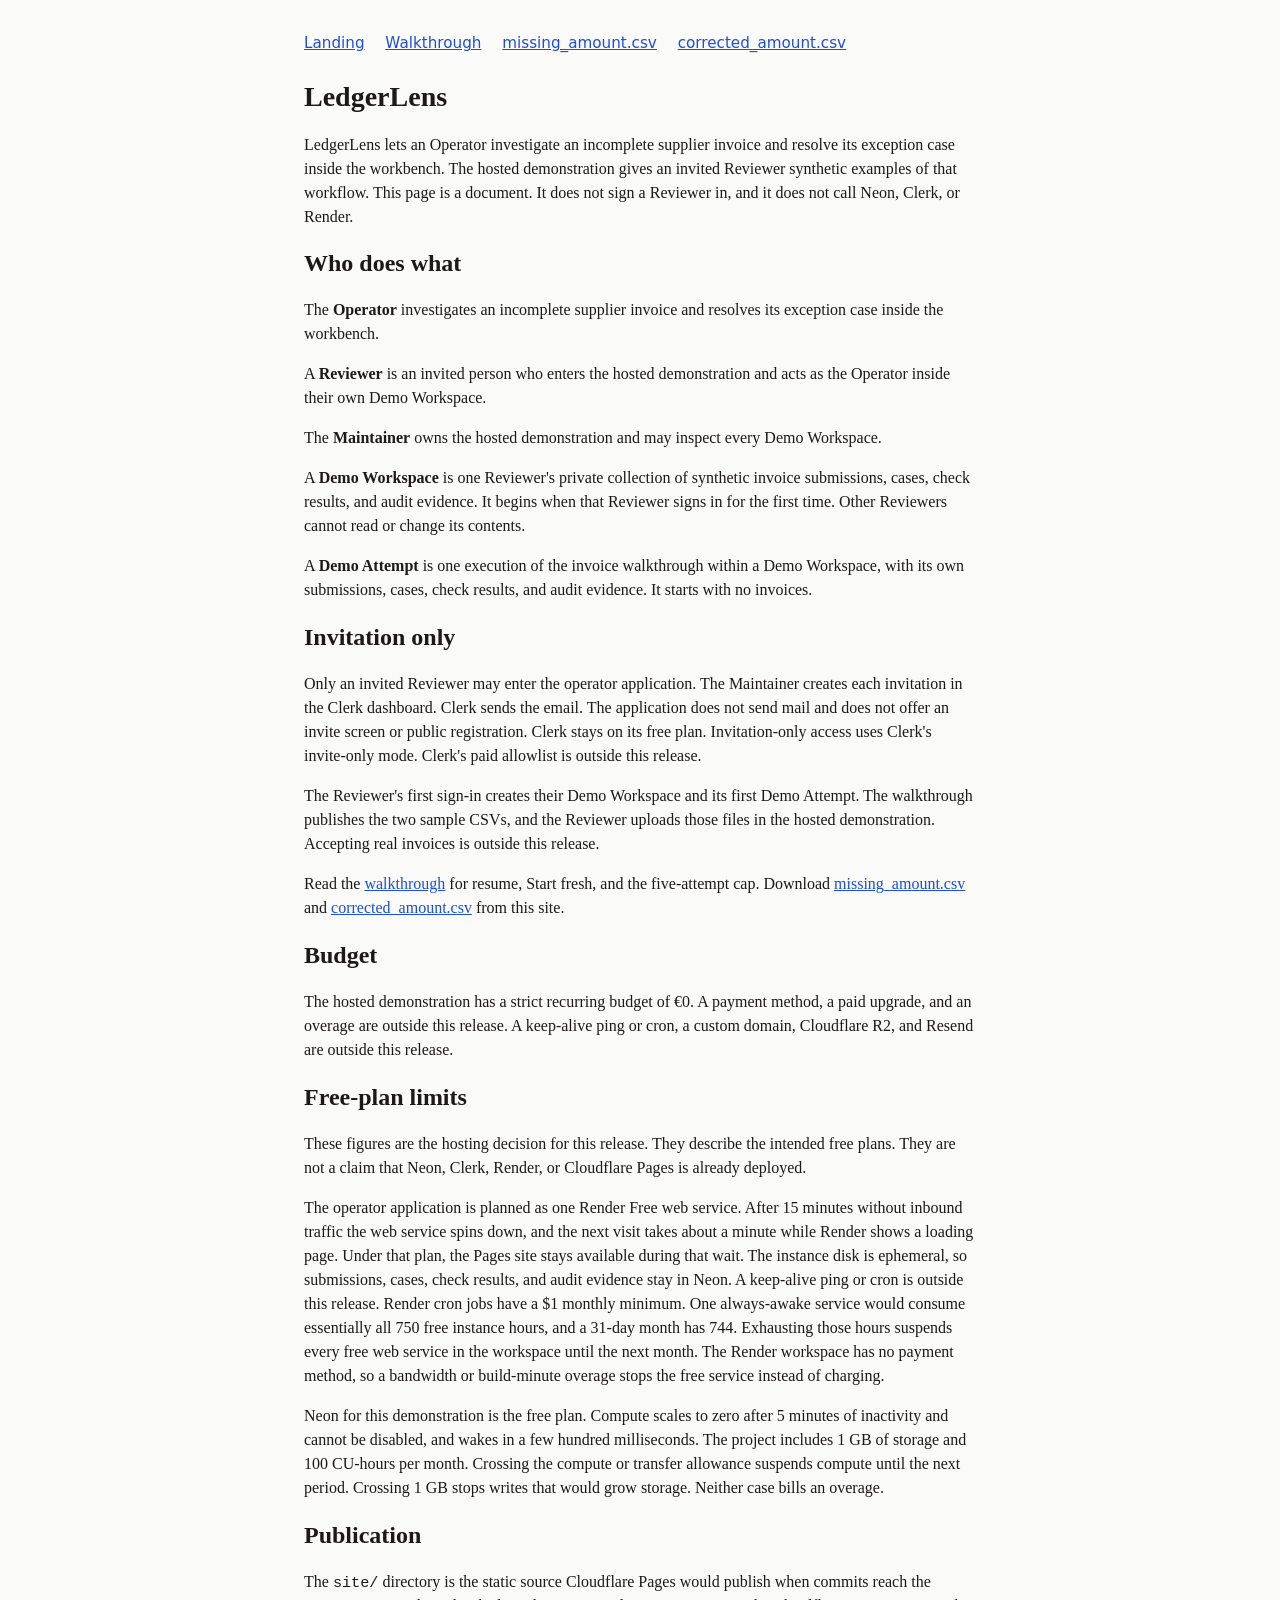
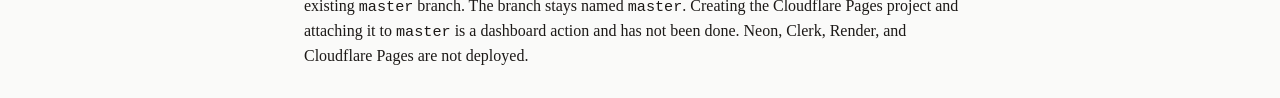
==== site/index.html @ 920e1c4f "feat: isolate hosted demo workspaces and publish the walkthrough" ====
<!DOCTYPE html>
<html lang="en">
<head>
  <meta charset="utf-8">
  <meta name="viewport" content="width=device-width, initial-scale=1">
  <title>LedgerLens — invitation-only demonstration</title>
  <style>
    :root { color-scheme: light; }
    body { font-family: Georgia, "Iowan Old Style", serif; line-height: 1.5; max-width: 42rem; margin: 2rem auto; padding: 0 1.25rem; color: #1c1917; background: #fafaf9; }
    nav { font-family: system-ui, sans-serif; font-size: 0.95rem; margin-bottom: 1.5rem; }
    nav a { margin-right: 1rem; }
    h1, h2 { line-height: 1.25; }
    h1 { font-size: 1.75rem; }
    a { color: #1d4ed8; }
    code { font-family: ui-monospace, monospace; font-size: 0.95em; }
  </style>
</head>
<body>
  <nav>
    <a href="index.html">Landing</a>
    <a href="walkthrough.html">Walkthrough</a>
    <a href="samples/missing_amount.csv">missing_amount.csv</a>
    <a href="samples/corrected_amount.csv">corrected_amount.csv</a>
  </nav>
  <h1>LedgerLens</h1>
  <p>LedgerLens lets an Operator investigate an incomplete supplier invoice and resolve its exception case inside the workbench. The hosted demonstration gives an invited Reviewer synthetic examples of that workflow. This page is a document. It does not sign a Reviewer in, and it does not call Neon, Clerk, or Render.</p>

  <h2>Who does what</h2>
  <p>The <strong>Operator</strong> investigates an incomplete supplier invoice and resolves its exception case inside the workbench.</p>
  <p>A <strong>Reviewer</strong> is an invited person who enters the hosted demonstration and acts as the Operator inside their own Demo Workspace.</p>
  <p>The <strong>Maintainer</strong> owns the hosted demonstration and may inspect every Demo Workspace.</p>
  <p>A <strong>Demo Workspace</strong> is one Reviewer's private collection of synthetic invoice submissions, cases, check results, and audit evidence. It begins when that Reviewer signs in for the first time. Other Reviewers cannot read or change its contents.</p>
  <p>A <strong>Demo Attempt</strong> is one execution of the invoice walkthrough within a Demo Workspace, with its own submissions, cases, check results, and audit evidence. It starts with no invoices.</p>

  <h2>Invitation only</h2>
  <p>Only an invited Reviewer may enter the operator application. The Maintainer creates each invitation in the Clerk dashboard. Clerk sends the email. The application does not send mail and does not offer an invite screen or public registration. Clerk stays on its free plan. Invitation-only access uses Clerk's invite-only mode. Clerk's paid allowlist is outside this release.</p>
  <p>The Reviewer's first sign-in creates their Demo Workspace and its first Demo Attempt. The walkthrough publishes the two sample CSVs, and the Reviewer uploads those files in the hosted demonstration. Accepting real invoices is outside this release.</p>
  <p>Read the <a href="walkthrough.html">walkthrough</a> for resume, Start fresh, and the five-attempt cap. Download <a href="samples/missing_amount.csv">missing_amount.csv</a> and <a href="samples/corrected_amount.csv">corrected_amount.csv</a> from this site.</p>

  <h2>Budget</h2>
  <p>The hosted demonstration has a strict recurring budget of €0. A payment method, a paid upgrade, and an overage are outside this release. A keep-alive ping or cron, a custom domain, Cloudflare R2, and Resend are outside this release.</p>

  <h2>Free-plan limits</h2>
  <p>These figures are the hosting decision for this release. They describe the intended free plans. They are not a claim that Neon, Clerk, Render, or Cloudflare Pages is already deployed.</p>
  <p>The operator application is planned as one Render Free web service. After 15 minutes without inbound traffic the web service spins down, and the next visit takes about a minute while Render shows a loading page. Under that plan, the Pages site stays available during that wait. The instance disk is ephemeral, so submissions, cases, check results, and audit evidence stay in Neon. A keep-alive ping or cron is outside this release. Render cron jobs have a $1 monthly minimum. One always-awake service would consume essentially all 750 free instance hours, and a 31-day month has 744. Exhausting those hours suspends every free web service in the workspace until the next month. The Render workspace has no payment method, so a bandwidth or build-minute overage stops the free service instead of charging.</p>
  <p>Neon for this demonstration is the free plan. Compute scales to zero after 5 minutes of inactivity and cannot be disabled, and wakes in a few hundred milliseconds. The project includes 1 GB of storage and 100 CU-hours per month. Crossing the compute or transfer allowance suspends compute until the next period. Crossing 1 GB stops writes that would grow storage. Neither case bills an overage.</p>

  <h2>Publication</h2>
  <p>The <code>site/</code> directory is the static source Cloudflare Pages would publish when commits reach the existing <code>master</code> branch. The branch stays named <code>master</code>. Creating the Cloudflare Pages project and attaching it to <code>master</code> is a dashboard action and has not been done. Neon, Clerk, Render, and Cloudflare Pages are not deployed.</p>
</body>
</html>
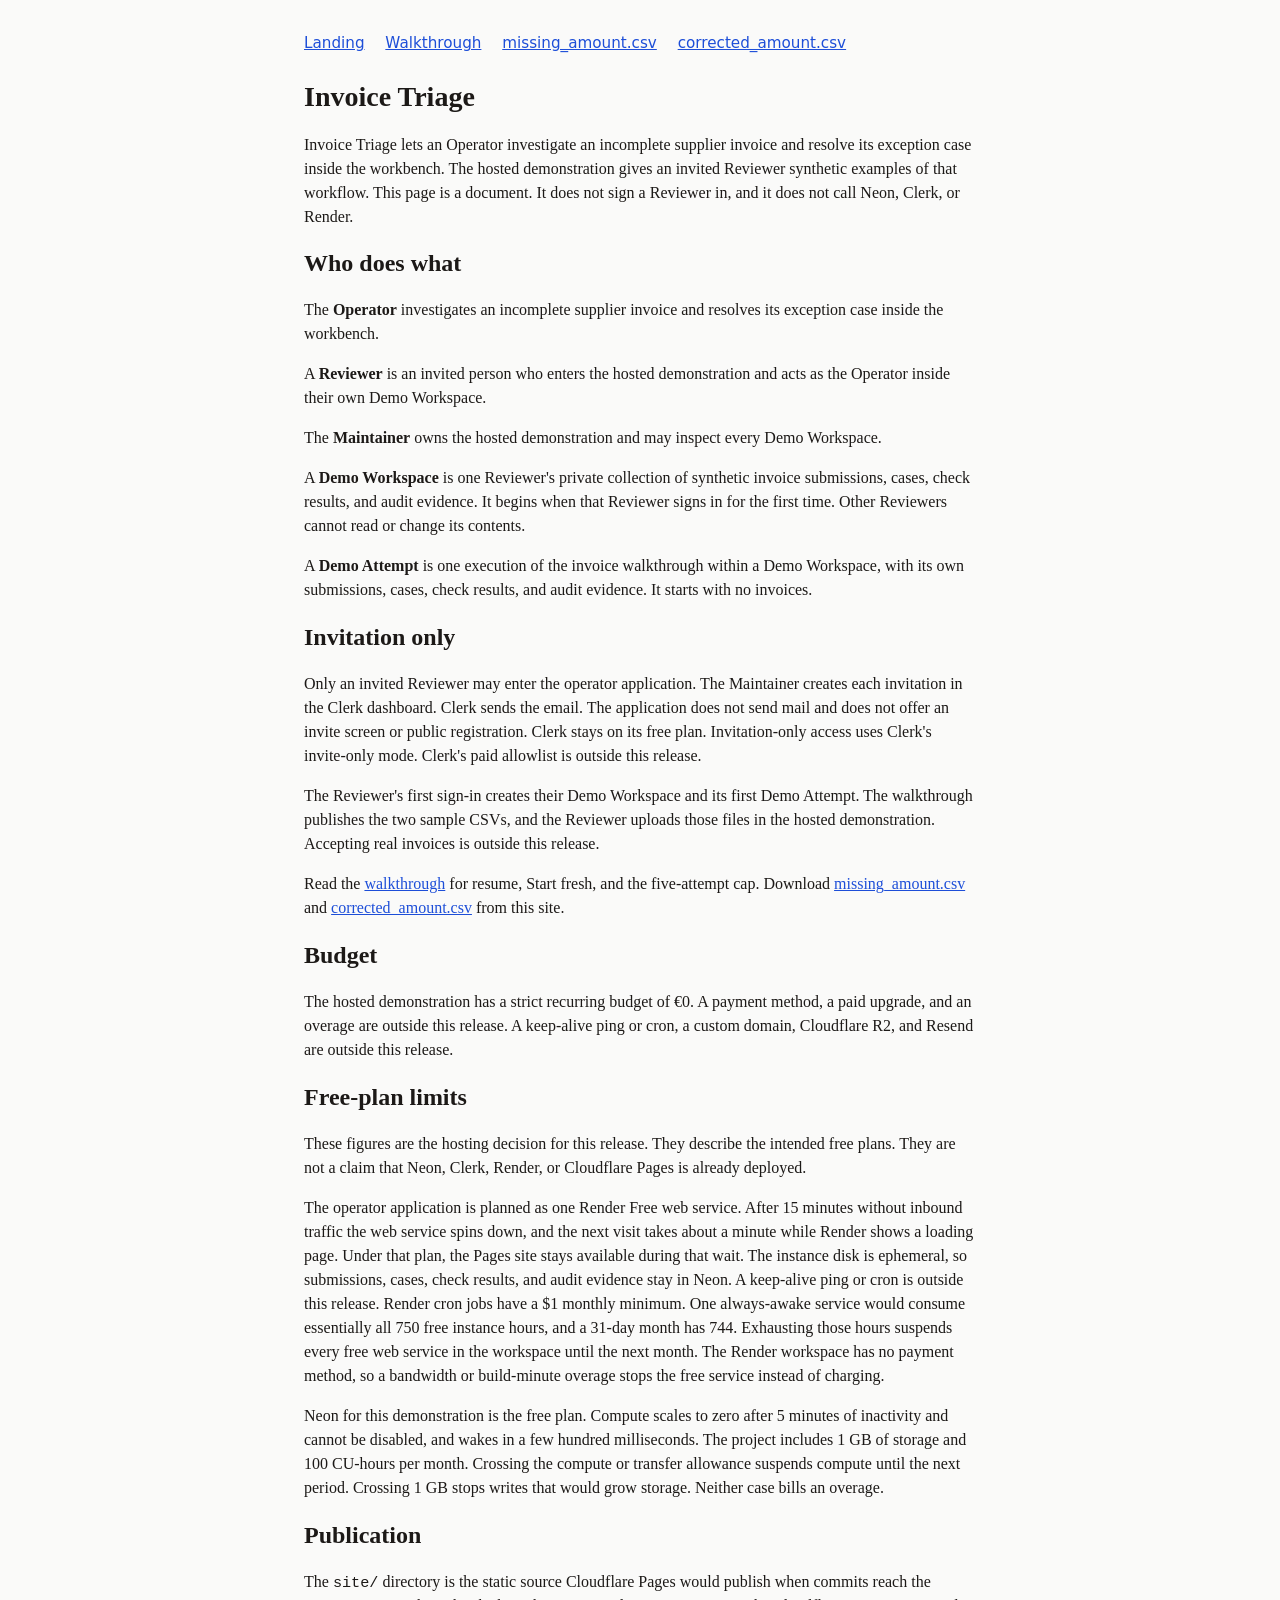
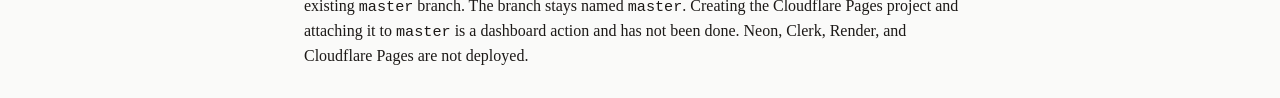
==== commit d74134bc: "Rename the package and application to Invoice Triage" ====
--- a/site/index.html
+++ b/site/index.html
@@ -3,7 +3,7 @@
 <head>
   <meta charset="utf-8">
   <meta name="viewport" content="width=device-width, initial-scale=1">
-  <title>LedgerLens — invitation-only demonstration</title>
+  <title>Invoice Triage — invitation-only demonstration</title>
   <style>
     :root { color-scheme: light; }
     body { font-family: Georgia, "Iowan Old Style", serif; line-height: 1.5; max-width: 42rem; margin: 2rem auto; padding: 0 1.25rem; color: #1c1917; background: #fafaf9; }
@@ -22,8 +22,8 @@
     <a href="samples/missing_amount.csv">missing_amount.csv</a>
     <a href="samples/corrected_amount.csv">corrected_amount.csv</a>
   </nav>
-  <h1>LedgerLens</h1>
-  <p>LedgerLens lets an Operator investigate an incomplete supplier invoice and resolve its exception case inside the workbench. The hosted demonstration gives an invited Reviewer synthetic examples of that workflow. This page is a document. It does not sign a Reviewer in, and it does not call Neon, Clerk, or Render.</p>
+  <h1>Invoice Triage</h1>
+  <p>Invoice Triage lets an Operator investigate an incomplete supplier invoice and resolve its exception case inside the workbench. The hosted demonstration gives an invited Reviewer synthetic examples of that workflow. This page is a document. It does not sign a Reviewer in, and it does not call Neon, Clerk, or Render.</p>
 
   <h2>Who does what</h2>
   <p>The <strong>Operator</strong> investigates an incomplete supplier invoice and resolves its exception case inside the workbench.</p>
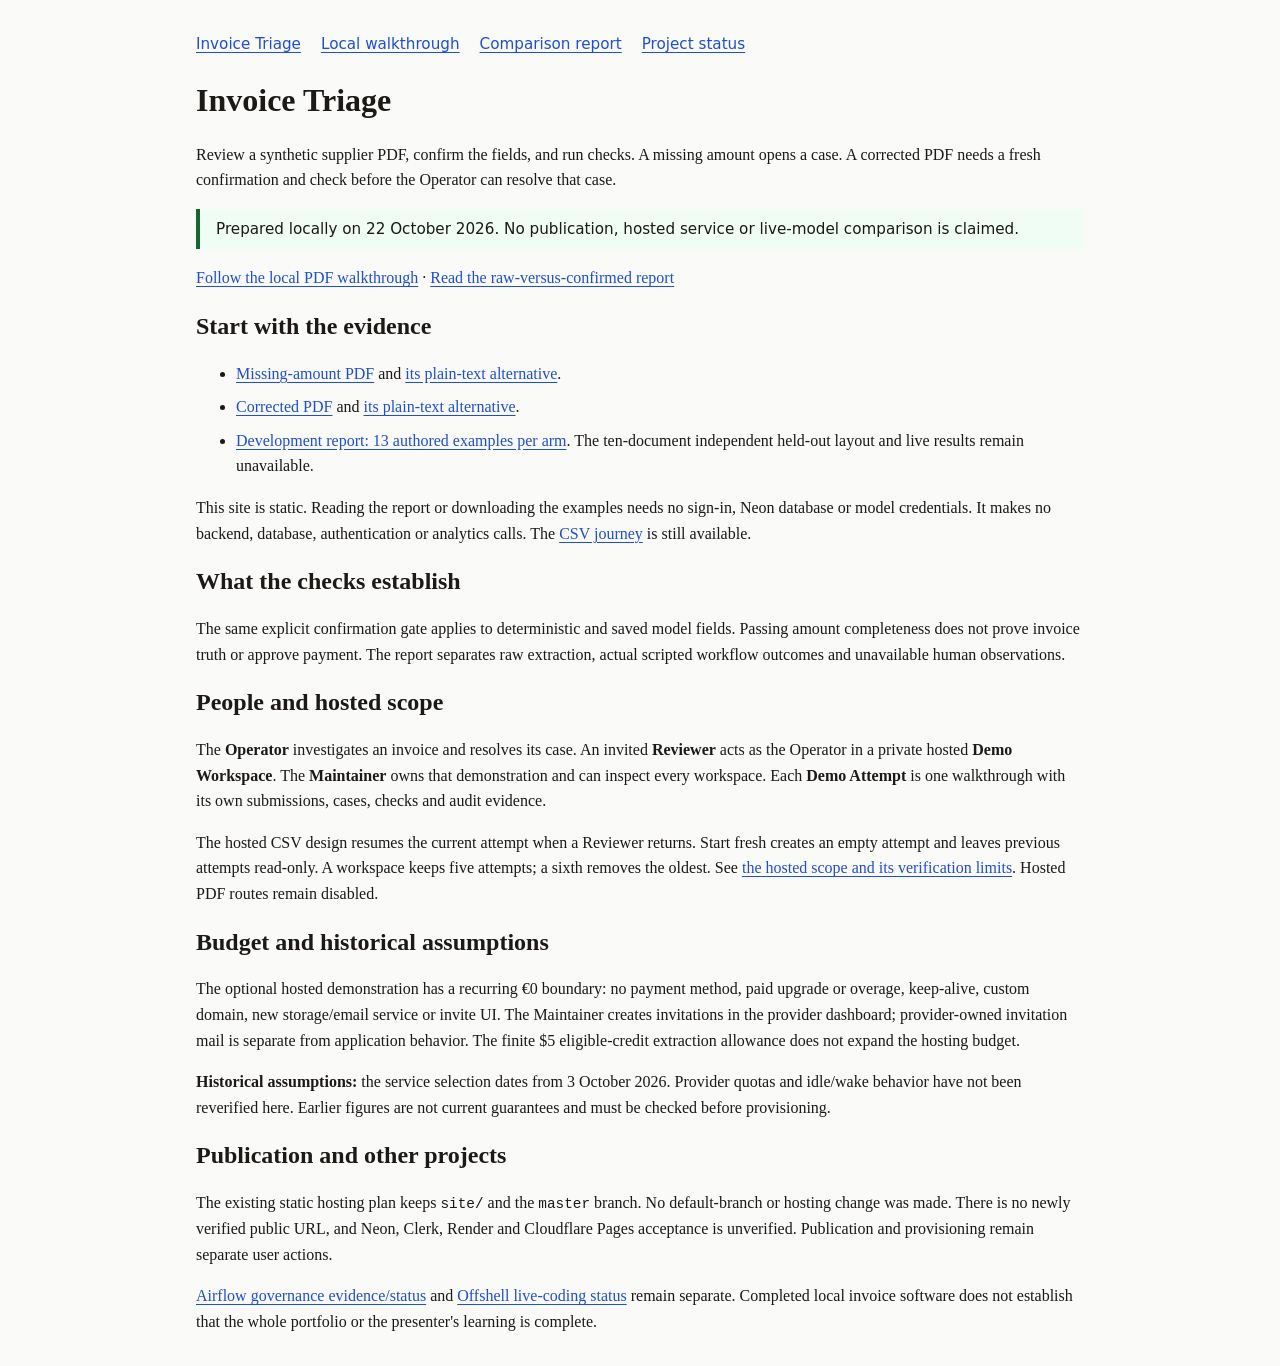
==== commit 24f5a4c6: "Lead static walkthrough with PDF review and honest replay evidence" ====
--- a/site/index.html
+++ b/site/index.html
@@ -3,49 +3,33 @@
 <head>
   <meta charset="utf-8">
   <meta name="viewport" content="width=device-width, initial-scale=1">
-  <title>Invoice Triage — invitation-only demonstration</title>
-  <style>
-    :root { color-scheme: light; }
-    body { font-family: Georgia, "Iowan Old Style", serif; line-height: 1.5; max-width: 42rem; margin: 2rem auto; padding: 0 1.25rem; color: #1c1917; background: #fafaf9; }
-    nav { font-family: system-ui, sans-serif; font-size: 0.95rem; margin-bottom: 1.5rem; }
-    nav a { margin-right: 1rem; }
-    h1, h2 { line-height: 1.25; }
-    h1 { font-size: 1.75rem; }
-    a { color: #1d4ed8; }
-    code { font-family: ui-monospace, monospace; font-size: 0.95em; }
-  </style>
+  <title>Invoice Triage — synthetic PDF review</title>
+  <link rel="stylesheet" href="style.css">
 </head>
 <body>
-  <nav>
-    <a href="index.html">Landing</a>
-    <a href="walkthrough.html">Walkthrough</a>
-    <a href="samples/missing_amount.csv">missing_amount.csv</a>
-    <a href="samples/corrected_amount.csv">corrected_amount.csv</a>
-  </nav>
-  <h1>Invoice Triage</h1>
-  <p>Invoice Triage lets an Operator investigate an incomplete supplier invoice and resolve its exception case inside the workbench. The hosted demonstration gives an invited Reviewer synthetic examples of that workflow. This page is a document. It does not sign a Reviewer in, and it does not call Neon, Clerk, or Render.</p>
-
-  <h2>Who does what</h2>
-  <p>The <strong>Operator</strong> investigates an incomplete supplier invoice and resolves its exception case inside the workbench.</p>
-  <p>A <strong>Reviewer</strong> is an invited person who enters the hosted demonstration and acts as the Operator inside their own Demo Workspace.</p>
-  <p>The <strong>Maintainer</strong> owns the hosted demonstration and may inspect every Demo Workspace.</p>
-  <p>A <strong>Demo Workspace</strong> is one Reviewer's private collection of synthetic invoice submissions, cases, check results, and audit evidence. It begins when that Reviewer signs in for the first time. Other Reviewers cannot read or change its contents.</p>
-  <p>A <strong>Demo Attempt</strong> is one execution of the invoice walkthrough within a Demo Workspace, with its own submissions, cases, check results, and audit evidence. It starts with no invoices.</p>
-
-  <h2>Invitation only</h2>
-  <p>Only an invited Reviewer may enter the operator application. The Maintainer creates each invitation in the Clerk dashboard. Clerk sends the email. The application does not send mail and does not offer an invite screen or public registration. Clerk stays on its free plan. Invitation-only access uses Clerk's invite-only mode. Clerk's paid allowlist is outside this release.</p>
-  <p>The Reviewer's first sign-in creates their Demo Workspace and its first Demo Attempt. The walkthrough publishes the two sample CSVs, and the Reviewer uploads those files in the hosted demonstration. Accepting real invoices is outside this release.</p>
-  <p>Read the <a href="walkthrough.html">walkthrough</a> for resume, Start fresh, and the five-attempt cap. Download <a href="samples/missing_amount.csv">missing_amount.csv</a> and <a href="samples/corrected_amount.csv">corrected_amount.csv</a> from this site.</p>
-
-  <h2>Budget</h2>
-  <p>The hosted demonstration has a strict recurring budget of €0. A payment method, a paid upgrade, and an overage are outside this release. A keep-alive ping or cron, a custom domain, Cloudflare R2, and Resend are outside this release.</p>
-
-  <h2>Free-plan limits</h2>
-  <p>These figures are the hosting decision for this release. They describe the intended free plans. They are not a claim that Neon, Clerk, Render, or Cloudflare Pages is already deployed.</p>
-  <p>The operator application is planned as one Render Free web service. After 15 minutes without inbound traffic the web service spins down, and the next visit takes about a minute while Render shows a loading page. Under that plan, the Pages site stays available during that wait. The instance disk is ephemeral, so submissions, cases, check results, and audit evidence stay in Neon. A keep-alive ping or cron is outside this release. Render cron jobs have a $1 monthly minimum. One always-awake service would consume essentially all 750 free instance hours, and a 31-day month has 744. Exhausting those hours suspends every free web service in the workspace until the next month. The Render workspace has no payment method, so a bandwidth or build-minute overage stops the free service instead of charging.</p>
-  <p>Neon for this demonstration is the free plan. Compute scales to zero after 5 minutes of inactivity and cannot be disabled, and wakes in a few hundred milliseconds. The project includes 1 GB of storage and 100 CU-hours per month. Crossing the compute or transfer allowance suspends compute until the next period. Crossing 1 GB stops writes that would grow storage. Neither case bills an overage.</p>
-
-  <h2>Publication</h2>
-  <p>The <code>site/</code> directory is the static source Cloudflare Pages would publish when commits reach the existing <code>master</code> branch. The branch stays named <code>master</code>. Creating the Cloudflare Pages project and attaching it to <code>master</code> is a dashboard action and has not been done. Neon, Clerk, Render, and Cloudflare Pages are not deployed.</p>
+  <a class="skip" href="#main">Skip to content</a>
+  <nav aria-label="Main"><a href="index.html">Invoice Triage</a><a href="walkthrough.html">Local walkthrough</a><a href="report.html">Comparison report</a><a href="project-status.html">Project status</a></nav>
+<main id="main">
+<h1>Invoice Triage</h1>
+<p>Review a synthetic supplier PDF, confirm the fields, and run checks. A missing amount opens a case. A corrected PDF needs a fresh confirmation and check before the Operator can resolve that case.</p>
+<p class="status">Prepared locally on 22 October 2026. No publication, hosted service or live-model comparison is claimed.</p>
+<p><a href="walkthrough.html">Follow the local PDF walkthrough</a> · <a href="report.html">Read the raw-versus-confirmed report</a></p>
+<h2>Start with the evidence</h2>
+<ul><li><a href="samples/missing_amount.pdf">Missing-amount PDF</a> and <a href="samples/missing_amount.txt">its plain-text alternative</a>.</li>
+<li><a href="samples/corrected_amount.pdf">Corrected PDF</a> and <a href="samples/corrected_amount.txt">its plain-text alternative</a>.</li>
+<li><a href="report.html">Development report: 13 authored examples per arm</a>. The ten-document independent held-out layout and live results remain unavailable.</li></ul>
+<p>This site is static. Reading the report or downloading the examples needs no sign-in, Neon database or model credentials. It makes no backend, database, authentication or analytics calls. The <a href="walkthrough.html#csv">CSV journey</a> is still available.</p>
+<h2>What the checks establish</h2>
+<p>The same explicit confirmation gate applies to deterministic and saved model fields. Passing amount completeness does not prove invoice truth or approve payment. The report separates raw extraction, actual scripted workflow outcomes and unavailable human observations.</p>
+<h2>People and hosted scope</h2>
+<p>The <strong>Operator</strong> investigates an invoice and resolves its case. An invited <strong>Reviewer</strong> acts as the Operator in a private hosted <strong>Demo Workspace</strong>. The <strong>Maintainer</strong> owns that demonstration and can inspect every workspace. Each <strong>Demo Attempt</strong> is one walkthrough with its own submissions, cases, checks and audit evidence.</p>
+<p>The hosted CSV design resumes the current attempt when a Reviewer returns. Start fresh creates an empty attempt and leaves previous attempts read-only. A workspace keeps five attempts; a sixth removes the oldest. See <a href="walkthrough.html#hosted">the hosted scope and its verification limits</a>. Hosted PDF routes remain disabled.</p>
+<h2>Budget and historical assumptions</h2>
+<p>The optional hosted demonstration has a recurring €0 boundary: no payment method, paid upgrade or overage, keep-alive, custom domain, new storage/email service or invite UI. The Maintainer creates invitations in the provider dashboard; provider-owned invitation mail is separate from application behavior. The finite $5 eligible-credit extraction allowance does not expand the hosting budget.</p>
+<p><strong>Historical assumptions:</strong> the service selection dates from 3 October 2026. Provider quotas and idle/wake behavior have not been reverified here. Earlier figures are not current guarantees and must be checked before provisioning.</p>
+<h2>Publication and other projects</h2>
+<p>The existing static hosting plan keeps <code>site/</code> and the <code>master</code> branch. No default-branch or hosting change was made. There is no newly verified public URL, and Neon, Clerk, Render and Cloudflare Pages acceptance is unverified. Publication and provisioning remain separate user actions.</p>
+<p><a href="project-status.html#airflow">Airflow governance evidence/status</a> and <a href="project-status.html#offshell">Offshell live-coding status</a> remain separate. Completed local invoice software does not establish that the whole portfolio or the presenter's learning is complete.</p>
+</main>
 </body>
 </html>
--- a/site/style.css
+++ b/site/style.css
@@ -0,0 +1,18 @@
+:root { color-scheme: light; }
+* { box-sizing: border-box; }
+body { font-family: Georgia, "Iowan Old Style", serif; line-height: 1.6; max-width: 58rem; margin: 2rem auto; padding: 0 1.25rem; color: #1c1917; background: #fafaf9; }
+nav, .status { font-family: system-ui, sans-serif; font-size: .95rem; }
+nav { display: flex; flex-wrap: wrap; gap: .5rem 1.25rem; margin-bottom: 1.5rem; }
+h1, h2, h3 { line-height: 1.25; } h1 { font-size: 2rem; }
+a { color: #1d4ed8; text-underline-offset: .18em; overflow-wrap: anywhere; }
+a:focus-visible, summary:focus-visible, [tabindex]:focus-visible { outline: 3px solid #166534; outline-offset: 4px; }
+code, pre { font-family: ui-monospace, monospace; font-size: .9em; }
+code { overflow-wrap: anywhere; }
+pre { max-width: 100%; overflow-x: auto; background: #f5f5f4; padding: 1rem; }
+.scroll { max-width: 100%; overflow-x: auto; }
+table { width: 100%; border-collapse: collapse; font-size: .95rem; }
+th, td { text-align: left; vertical-align: top; border-bottom: 1px solid #d6d3d1; padding: .6rem; }
+caption { text-align: left; font-weight: bold; margin: .5rem 0; }
+.status { border-left: 4px solid #166534; padding: .5rem 1rem; background: #f0fdf4; }
+li { margin-bottom: .5rem; } details { margin: 1rem 0; } summary { cursor: pointer; }
+.skip { position: absolute; left: -10000px; } .skip:focus { left: 1rem; top: 0; background: white; }
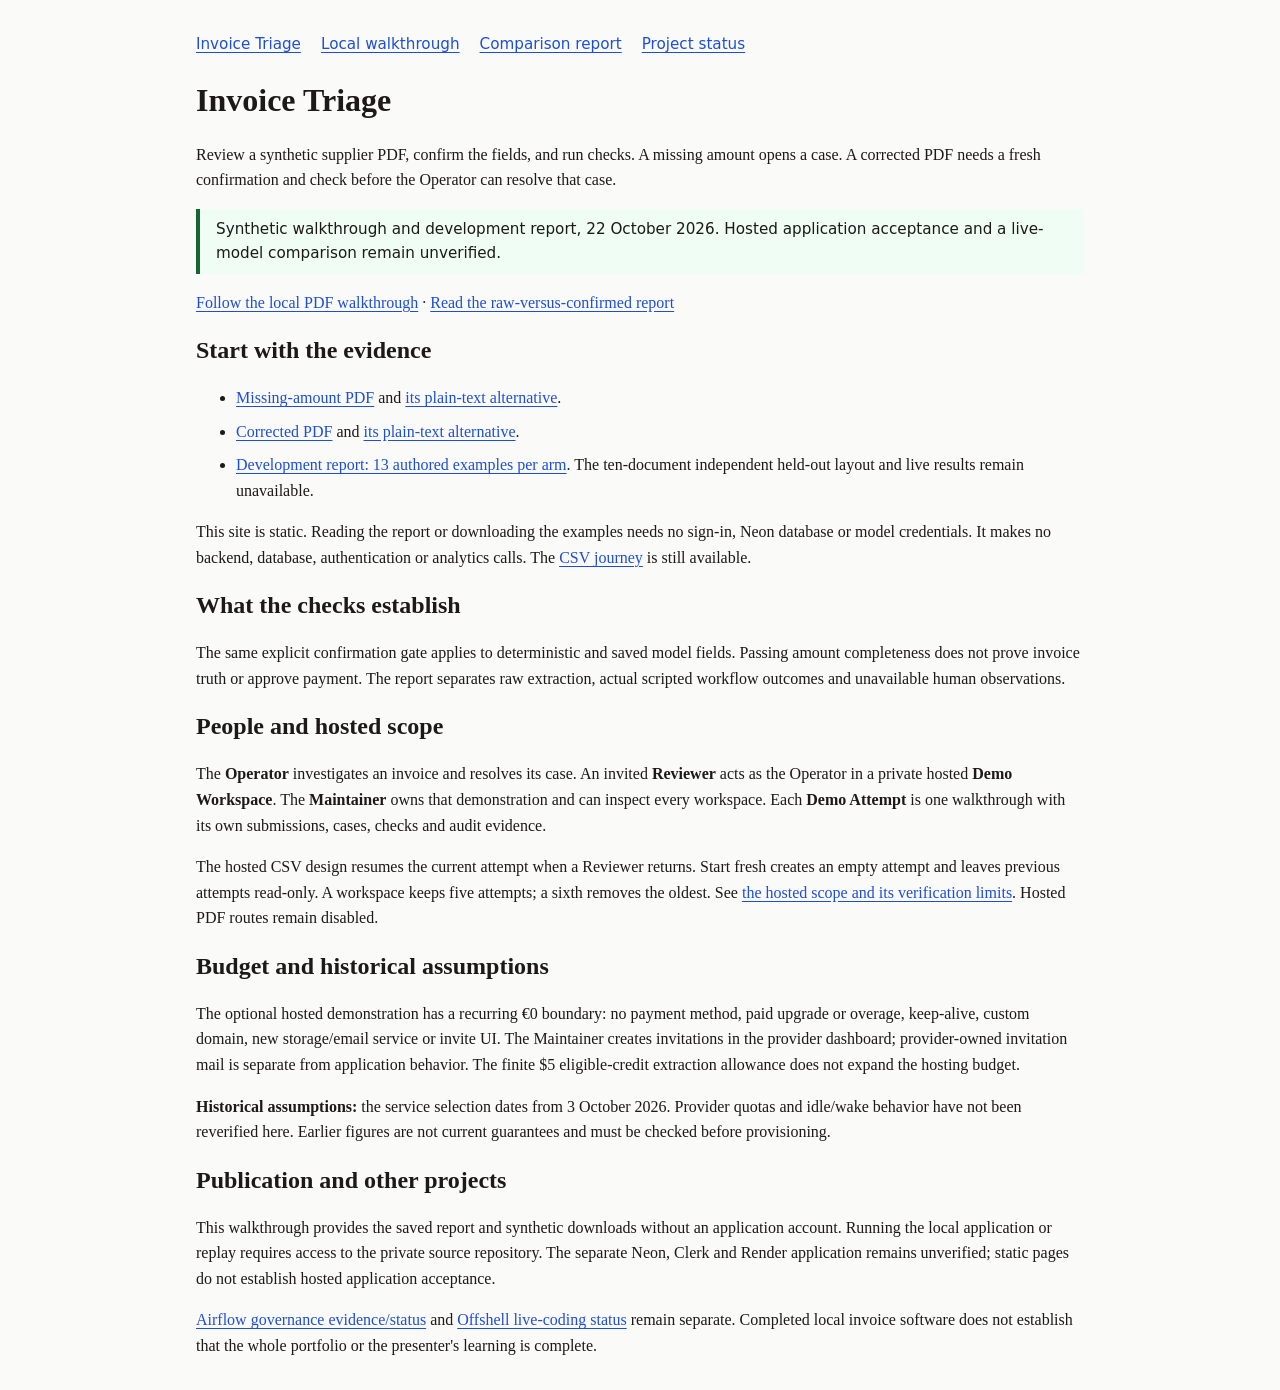
==== commit 04454c15: "Refresh static walkthrough status for publication (#25)" ====
--- a/site/index.html
+++ b/site/index.html
@@ -12,7 +12,7 @@
 <main id="main">
 <h1>Invoice Triage</h1>
 <p>Review a synthetic supplier PDF, confirm the fields, and run checks. A missing amount opens a case. A corrected PDF needs a fresh confirmation and check before the Operator can resolve that case.</p>
-<p class="status">Prepared locally on 22 October 2026. No publication, hosted service or live-model comparison is claimed.</p>
+<p class="status">Synthetic walkthrough and development report, 22 October 2026. Hosted application acceptance and a live-model comparison remain unverified.</p>
 <p><a href="walkthrough.html">Follow the local PDF walkthrough</a> · <a href="report.html">Read the raw-versus-confirmed report</a></p>
 <h2>Start with the evidence</h2>
 <ul><li><a href="samples/missing_amount.pdf">Missing-amount PDF</a> and <a href="samples/missing_amount.txt">its plain-text alternative</a>.</li>
@@ -28,7 +28,7 @@
 <p>The optional hosted demonstration has a recurring €0 boundary: no payment method, paid upgrade or overage, keep-alive, custom domain, new storage/email service or invite UI. The Maintainer creates invitations in the provider dashboard; provider-owned invitation mail is separate from application behavior. The finite $5 eligible-credit extraction allowance does not expand the hosting budget.</p>
 <p><strong>Historical assumptions:</strong> the service selection dates from 3 October 2026. Provider quotas and idle/wake behavior have not been reverified here. Earlier figures are not current guarantees and must be checked before provisioning.</p>
 <h2>Publication and other projects</h2>
-<p>The existing static hosting plan keeps <code>site/</code> and the <code>master</code> branch. No default-branch or hosting change was made. There is no newly verified public URL, and Neon, Clerk, Render and Cloudflare Pages acceptance is unverified. Publication and provisioning remain separate user actions.</p>
+<p>This walkthrough provides the saved report and synthetic downloads without an application account. Running the local application or replay requires access to the private source repository. The separate Neon, Clerk and Render application remains unverified; static pages do not establish hosted application acceptance.</p>
 <p><a href="project-status.html#airflow">Airflow governance evidence/status</a> and <a href="project-status.html#offshell">Offshell live-coding status</a> remain separate. Completed local invoice software does not establish that the whole portfolio or the presenter's learning is complete.</p>
 </main>
 </body>
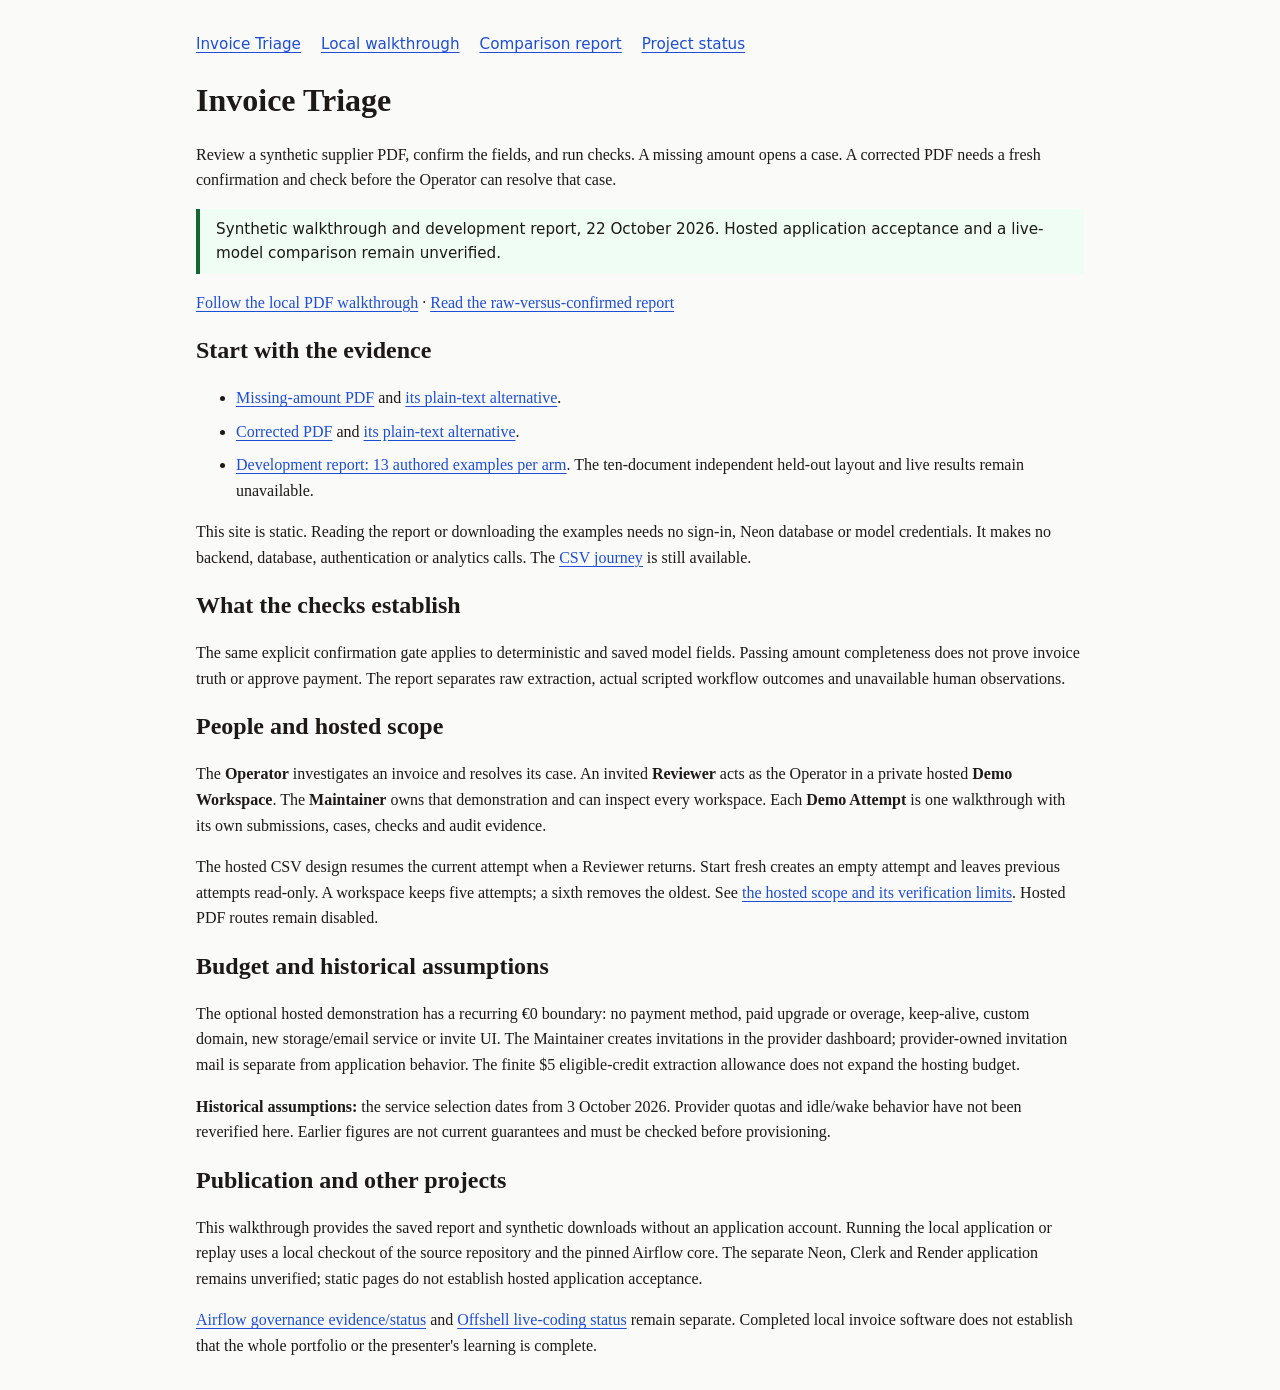
==== commit 31c38b1e: "fix: prepare static walkthrough for public repo, lock dependencies, and drop legacy env keys (#26)" ====
--- a/site/index.html
+++ b/site/index.html
@@ -28,7 +28,7 @@
 <p>The optional hosted demonstration has a recurring €0 boundary: no payment method, paid upgrade or overage, keep-alive, custom domain, new storage/email service or invite UI. The Maintainer creates invitations in the provider dashboard; provider-owned invitation mail is separate from application behavior. The finite $5 eligible-credit extraction allowance does not expand the hosting budget.</p>
 <p><strong>Historical assumptions:</strong> the service selection dates from 3 October 2026. Provider quotas and idle/wake behavior have not been reverified here. Earlier figures are not current guarantees and must be checked before provisioning.</p>
 <h2>Publication and other projects</h2>
-<p>This walkthrough provides the saved report and synthetic downloads without an application account. Running the local application or replay requires access to the private source repository. The separate Neon, Clerk and Render application remains unverified; static pages do not establish hosted application acceptance.</p>
+<p>This walkthrough provides the saved report and synthetic downloads without an application account. Running the local application or replay uses a local checkout of the source repository and the pinned Airflow core. The separate Neon, Clerk and Render application remains unverified; static pages do not establish hosted application acceptance.</p>
 <p><a href="project-status.html#airflow">Airflow governance evidence/status</a> and <a href="project-status.html#offshell">Offshell live-coding status</a> remain separate. Completed local invoice software does not establish that the whole portfolio or the presenter's learning is complete.</p>
 </main>
 </body>
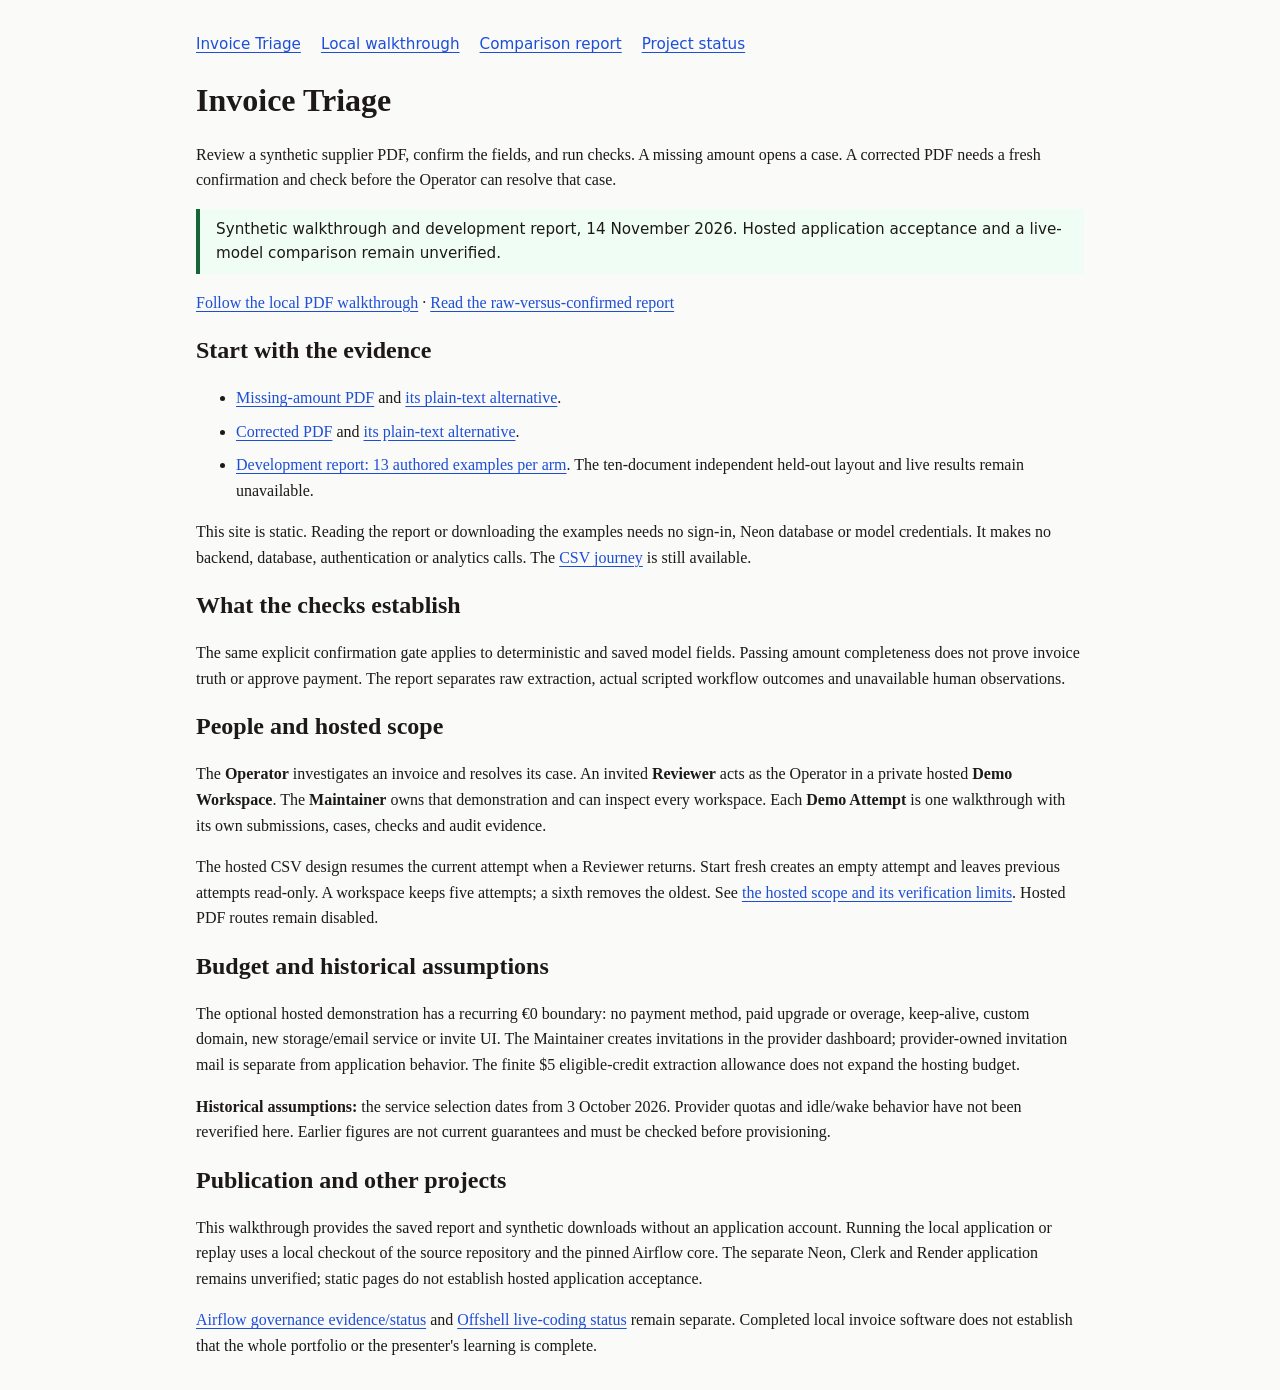
==== commit c9cd6fc8: "Bump pinned Airflow core revision to 5d602428 and refresh replay evidence (#27)" ====
--- a/site/index.html
+++ b/site/index.html
@@ -12,7 +12,7 @@
 <main id="main">
 <h1>Invoice Triage</h1>
 <p>Review a synthetic supplier PDF, confirm the fields, and run checks. A missing amount opens a case. A corrected PDF needs a fresh confirmation and check before the Operator can resolve that case.</p>
-<p class="status">Synthetic walkthrough and development report, 22 October 2026. Hosted application acceptance and a live-model comparison remain unverified.</p>
+<p class="status">Synthetic walkthrough and development report, 14 November 2026. Hosted application acceptance and a live-model comparison remain unverified.</p>
 <p><a href="walkthrough.html">Follow the local PDF walkthrough</a> · <a href="report.html">Read the raw-versus-confirmed report</a></p>
 <h2>Start with the evidence</h2>
 <ul><li><a href="samples/missing_amount.pdf">Missing-amount PDF</a> and <a href="samples/missing_amount.txt">its plain-text alternative</a>.</li>
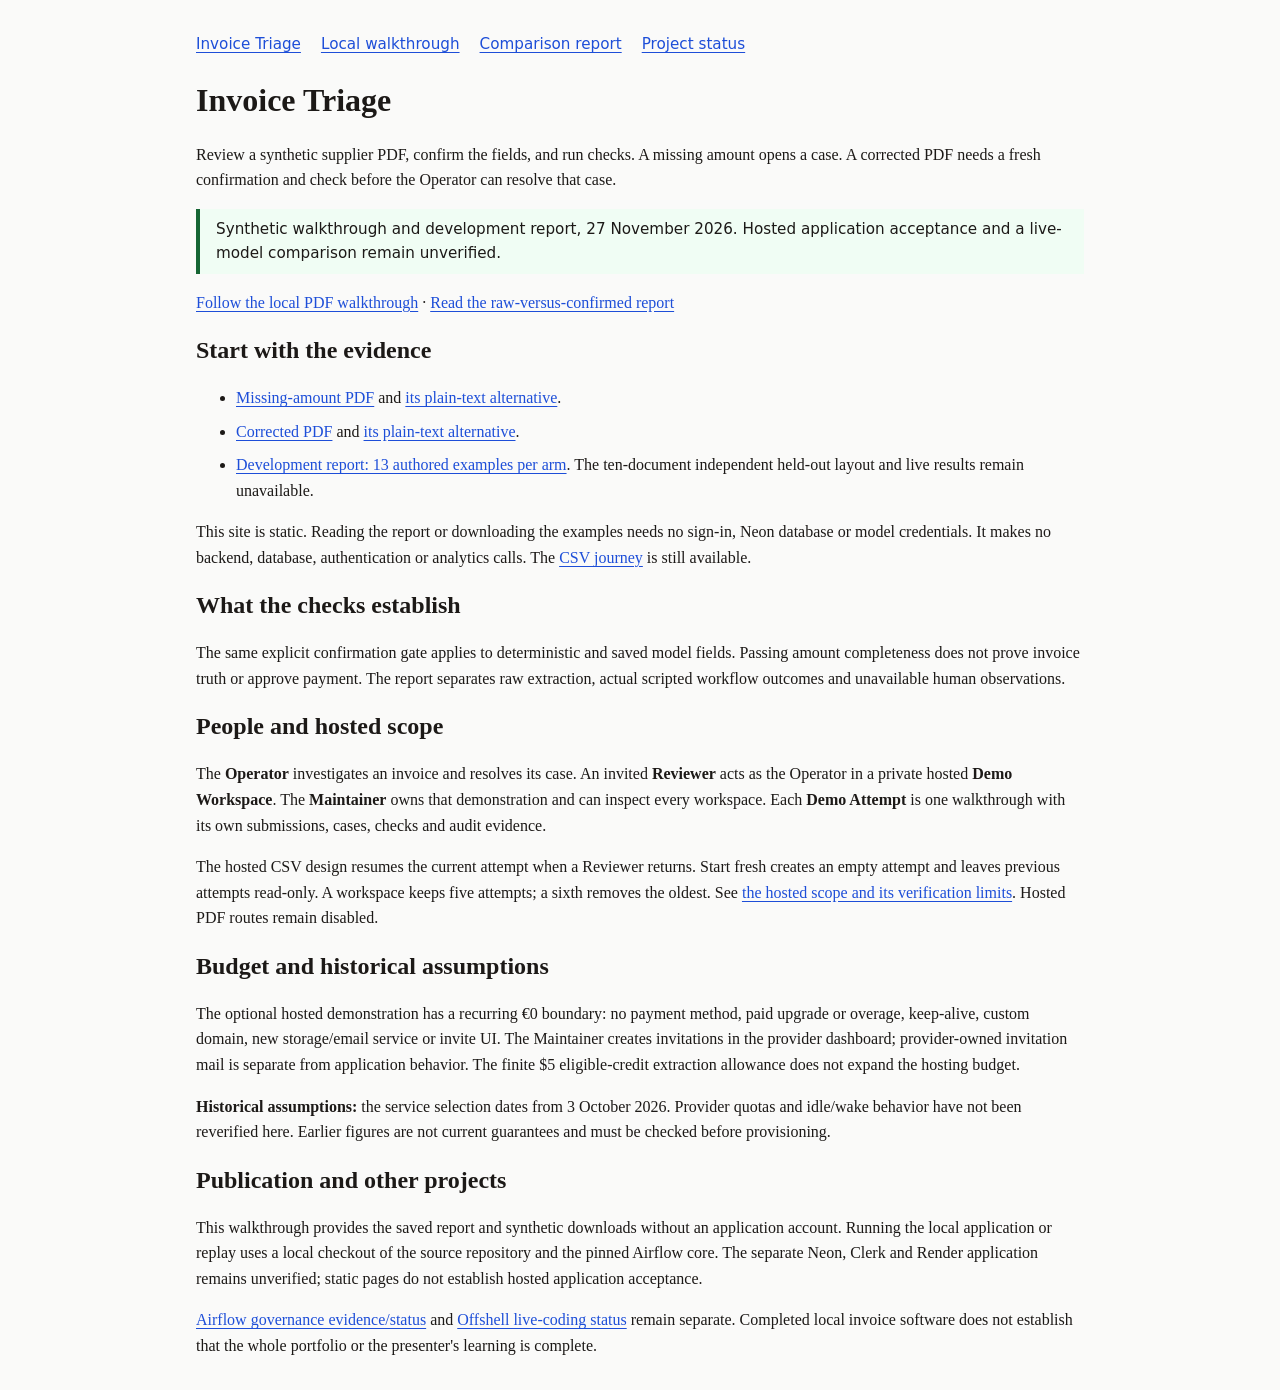
==== commit af12f05d: "Refresh replay evidence on core ba683bb Reran invoice_triage.workflow_replay from 928e9bc against th" ====
--- a/site/index.html
+++ b/site/index.html
@@ -12,7 +12,7 @@
 <main id="main">
 <h1>Invoice Triage</h1>
 <p>Review a synthetic supplier PDF, confirm the fields, and run checks. A missing amount opens a case. A corrected PDF needs a fresh confirmation and check before the Operator can resolve that case.</p>
-<p class="status">Synthetic walkthrough and development report, 14 November 2026. Hosted application acceptance and a live-model comparison remain unverified.</p>
+<p class="status">Synthetic walkthrough and development report, 27 November 2026. Hosted application acceptance and a live-model comparison remain unverified.</p>
 <p><a href="walkthrough.html">Follow the local PDF walkthrough</a> · <a href="report.html">Read the raw-versus-confirmed report</a></p>
 <h2>Start with the evidence</h2>
 <ul><li><a href="samples/missing_amount.pdf">Missing-amount PDF</a> and <a href="samples/missing_amount.txt">its plain-text alternative</a>.</li>
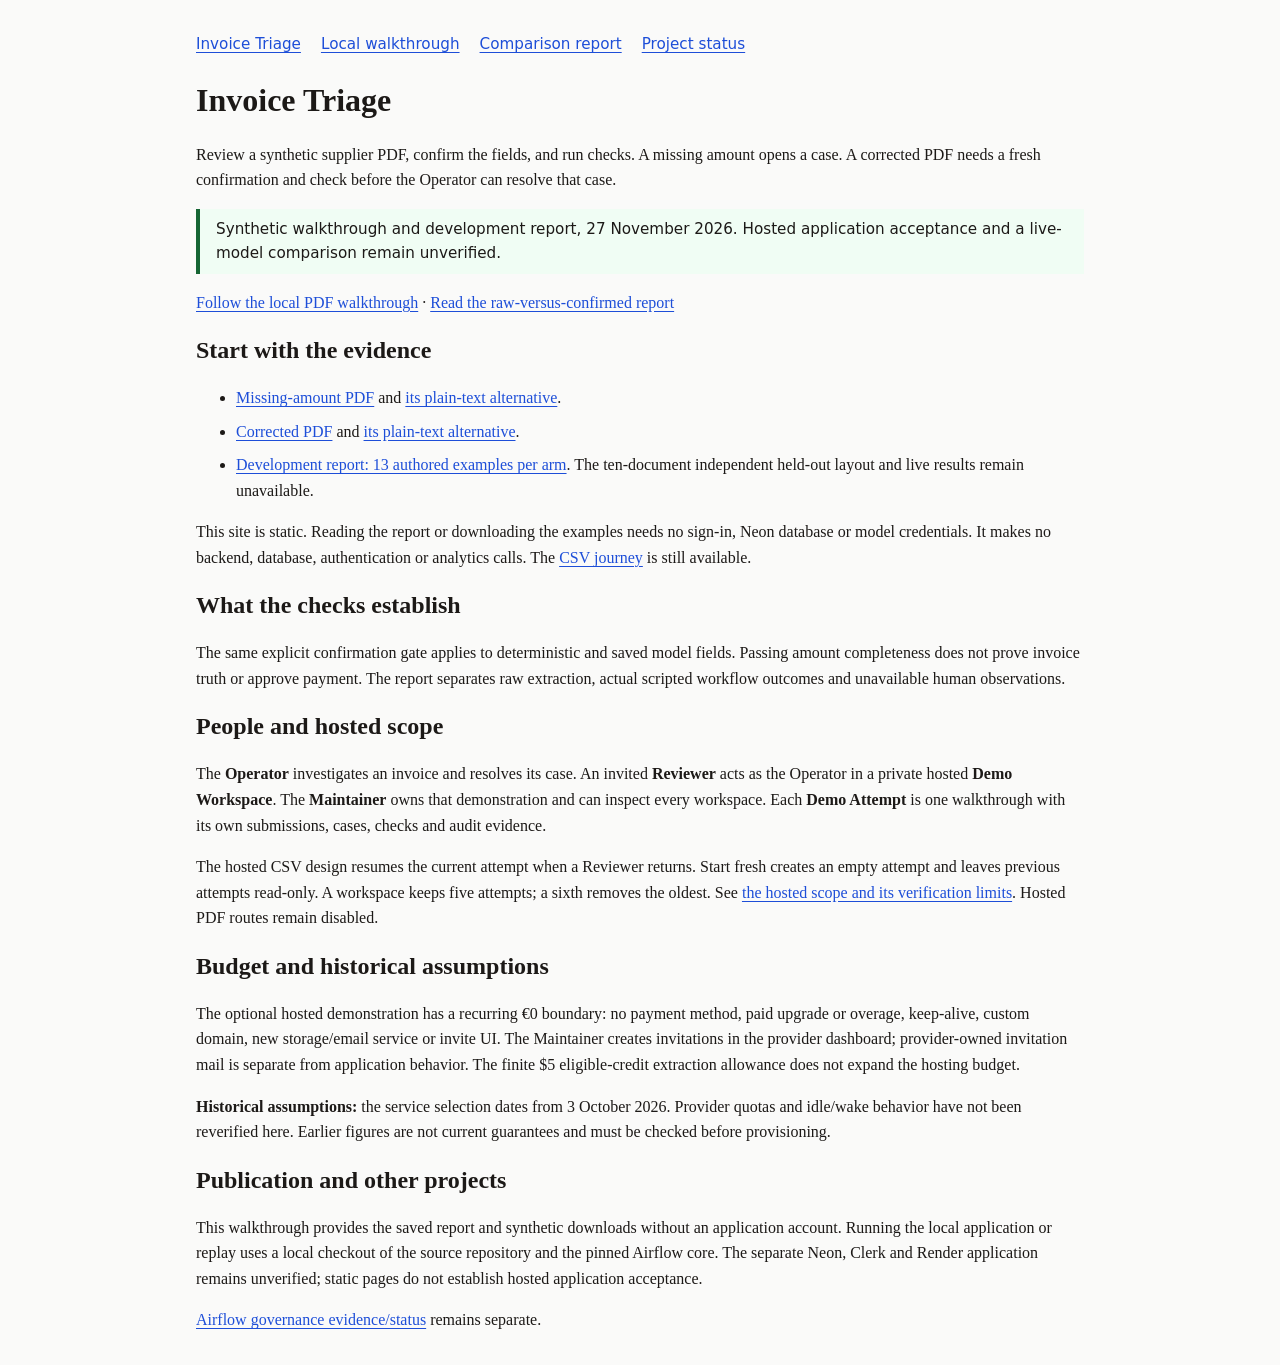
==== commit fbc7bef4: "chore: remove internal agent docs and sanitize replay provenance" ====
--- a/site/index.html
+++ b/site/index.html
@@ -29,7 +29,7 @@
 <p><strong>Historical assumptions:</strong> the service selection dates from 3 October 2026. Provider quotas and idle/wake behavior have not been reverified here. Earlier figures are not current guarantees and must be checked before provisioning.</p>
 <h2>Publication and other projects</h2>
 <p>This walkthrough provides the saved report and synthetic downloads without an application account. Running the local application or replay uses a local checkout of the source repository and the pinned Airflow core. The separate Neon, Clerk and Render application remains unverified; static pages do not establish hosted application acceptance.</p>
-<p><a href="project-status.html#airflow">Airflow governance evidence/status</a> and <a href="project-status.html#offshell">Offshell live-coding status</a> remain separate. Completed local invoice software does not establish that the whole portfolio or the presenter's learning is complete.</p>
+<p><a href="project-status.html#airflow">Airflow governance evidence/status</a> remains separate.</p>
 </main>
 </body>
 </html>
